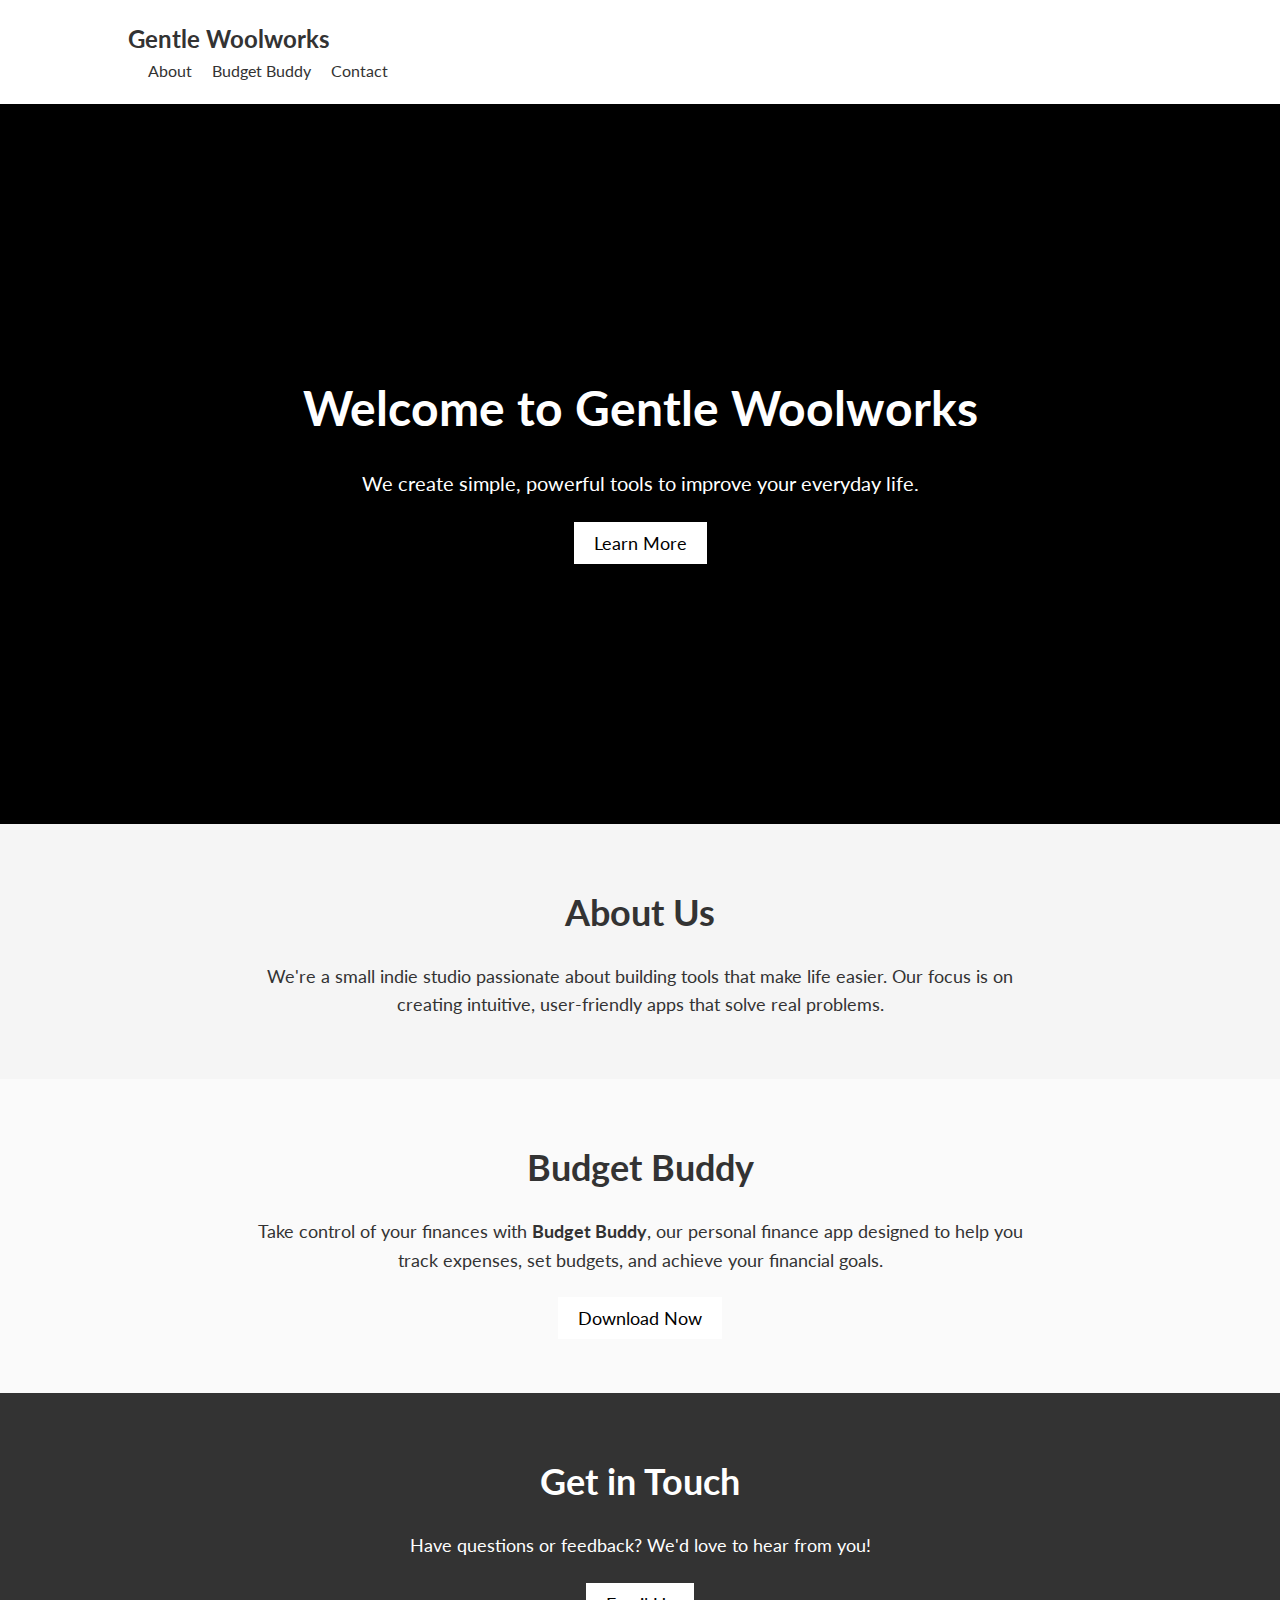
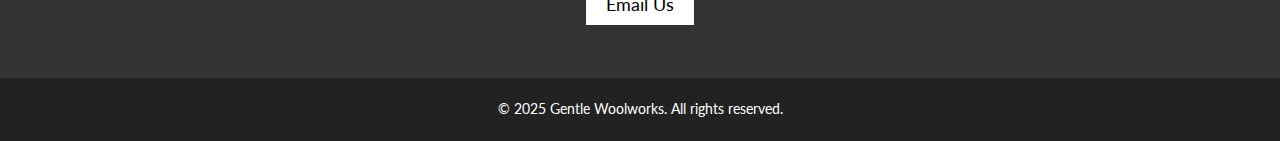
==== index.html @ 589a18ea "update landing page" ====
<!DOCTYPE html>
<html lang="en">
<head>
    <meta charset="UTF-8">
    <meta name="viewport" content="width=device-width, initial-scale=1.0">
    <title>Gentle Woolworks</title>
    <link href="https://fonts.googleapis.com/css2?family=Lato:wght@400;700&display=swap" rel="stylesheet">
    <link rel="stylesheet" href="styles.css">
</head>
<body>
    <header>
        <nav>
            <div class="logo">Gentle Woolworks</div>
            <ul class="nav-links">
                <li><a href="#about">About</a></li>
                <li><a href="#budget-buddy">Budget Buddy</a></li>
                <li><a href="#contact">Contact</a></li>
            </ul>
        </nav>
    </header>

    <section class="hero">
        <div class="hero-content">
            <h1>Welcome to Gentle Woolworks</h1>
            <p>We create simple, powerful tools to improve your everyday life.</p>
            <a href="#budget-buddy" class="cta-button">Learn More</a>
        </div>
    </section>

    <section id="about" class="about">
        <div class="about-content">
            <h2>About Us</h2>
            <p>We're a small indie studio passionate about building tools that make life easier. Our focus is on creating intuitive, user-friendly apps that solve real problems.</p>
        </div>
    </section>

    <section id="budget-buddy" class="budget-buddy">
        <div class="budget-buddy-content">
            <h2>Budget Buddy</h2>
            <p>Take control of your finances with <strong>Budget Buddy</strong>, our personal finance app designed to help you track expenses, set budgets, and achieve your financial goals.</p>
            <a href="#" class="cta-button">Download Now</a>
        </div>
    </section>

    <section id="contact" class="contact">
        <div class="contact-content">
            <h2>Get in Touch</h2>
            <p>Have questions or feedback? We'd love to hear from you!</p>
            <a href="mailto:hello@indiestudio.com" class="cta-button">Email Us</a>
        </div>
    </section>

    <footer>
        <p>&copy; 2025 Gentle Woolworks. All rights reserved.</p>
    </footer>
</body>
</html>
---- styles.css ----
/* General Styles */
* {
    margin: 0;
    padding: 0;
    box-sizing: border-box;
}

body {
    font-family: 'Lato', sans-serif;
    color: #333;
    background-color: #f4f4f4; /* Light gray for the body */
    line-height: 1.6;
}

a {
    color: #333;
    text-decoration: none;
}

/* Header Styles */
header {
    display: flex;
    justify-content: space-between;
    align-items: center;
    padding: 20px 10%;
    background-color: #fff; /* White background for header */
}

.logo {
    font-size: 24px;
    font-weight: bold;
    color: #333; /* Dark text for the logo */
}

.nav-links {
    list-style: none;
    display: flex;
}

.nav-links li {
    margin-left: 20px;
}

.nav-links a {
    font-size: 16px;
    color: #333;
}

.nav-links a:hover {
    text-decoration: underline;
}

/* Hero Section Styles */
.hero {
    display: flex;
    justify-content: center;
    align-items: center;
    height: 80vh;
    text-align: center;
    background-color: #000; /* Black background for hero section */
}

.hero-content h1 {
    font-size: 48px;
    margin-bottom: 20px;
    color: #fff; /* White text for contrast */
}

.hero-content p {
    font-size: 20px;
    margin-bottom: 30px;
    color: #fff;
}

.cta-button {
    padding: 10px 20px;
    font-size: 18px;
    background-color: #fff; /* White button */
    color: #000; /* Black text on the button */
    border: none;
    cursor: pointer;
    transition: background-color 0.3s ease;
}

.cta-button:hover {
    background-color: #ddd; /* Light gray on hover */
}

/* About Section Styles */
.about {
    padding: 60px 10%;
    text-align: center;
    background-color: #f5f5f5; /* Light gray background */
}

.about-content h2 {
    font-size: 36px;
    margin-bottom: 20px;
    color: #333;
}

.about-content p {
    font-size: 18px;
    max-width: 800px;
    margin: 0 auto;
    color: #333;
}

/* Budget Buddy Section Styles */
.budget-buddy {
    padding: 60px 10%;
    text-align: center;
    background-color: #fafafa; /* Slightly off-white background */
}

.budget-buddy-content h2 {
    font-size: 36px;
    margin-bottom: 20px;
    color: #333;
}

.budget-buddy-content p {
    font-size: 18px;
    max-width: 800px;
    margin: 0 auto 30px;
    color: #333;
}

/* Contact Section Styles */
.contact {
    padding: 60px 10%;
    text-align: center;
    background-color: #333; /* Dark gray background */
}

.contact-content h2 {
    font-size: 36px;
    margin-bottom: 20px;
    color: #fff; /* White text on dark background */
}

.contact-content p {
    font-size: 18px;
    margin-bottom: 30px;
    color: #fff;
}

/* Footer Styles */
footer {
    text-align: center;
    padding: 20px;
    background-color: #222; /* Darker gray background */
}

footer p {
    font-size: 14px;
    color: #fff; /* White text for footer */
}
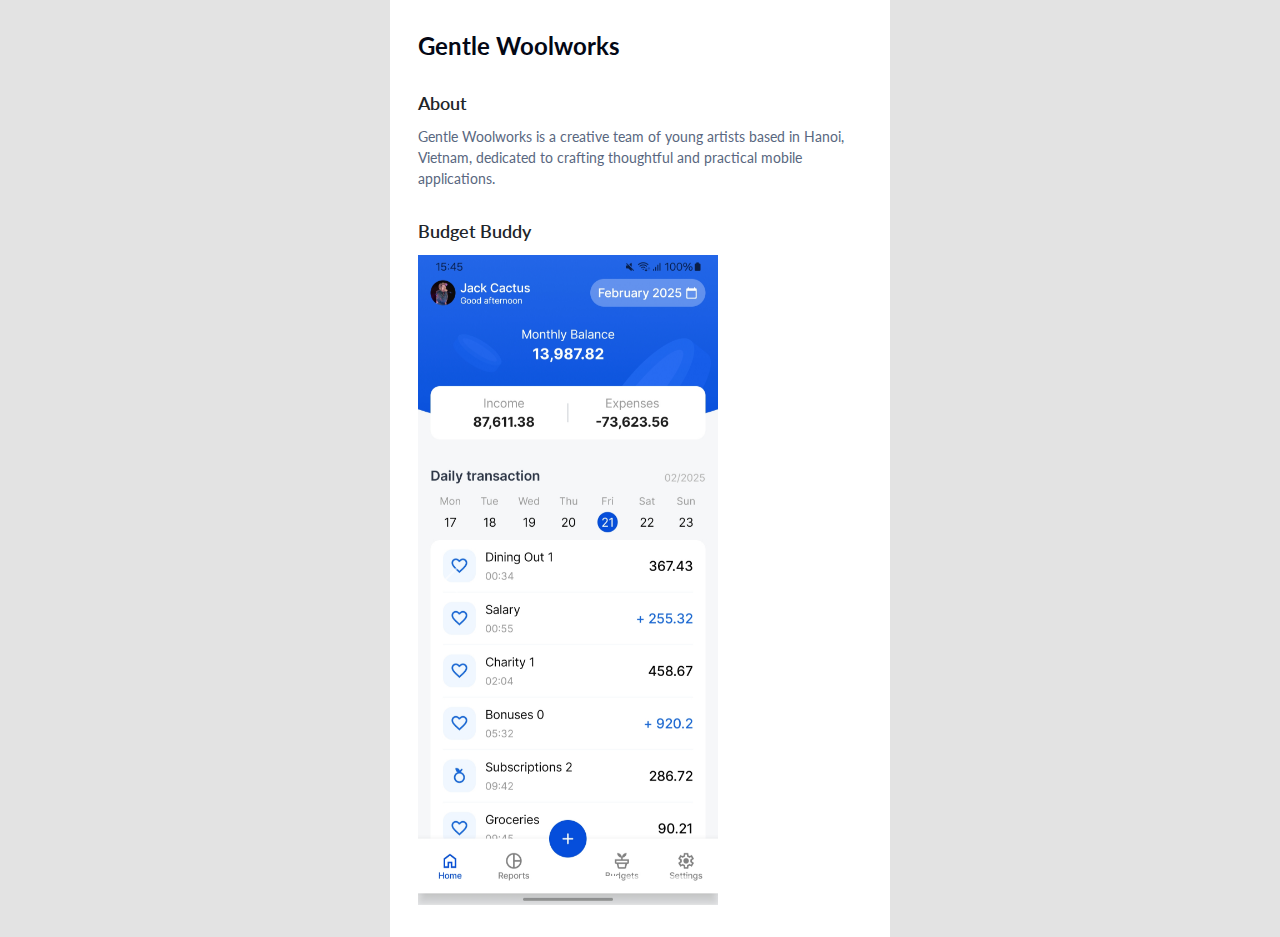
==== commit 97dcc320: "update index.html" ====
--- a/index.html
+++ b/index.html
@@ -1,57 +1,96 @@
 <!DOCTYPE html>
 <html lang="en">
+
 <head>
     <meta charset="UTF-8">
     <meta name="viewport" content="width=device-width, initial-scale=1.0">
     <title>Gentle Woolworks</title>
-    <link href="https://fonts.googleapis.com/css2?family=Lato:wght@400;700&display=swap" rel="stylesheet">
-    <link rel="stylesheet" href="styles.css">
+    <link href="https://fonts.googleapis.com/css2?family=Lato:wght@300;400;700&display=swap" rel="stylesheet">
+    <link href="https://cdn.jsdelivr.net/npm/bootstrap@5.3.3/dist/css/bootstrap.min.css" rel="stylesheet">
+    <script src="https://cdn.jsdelivr.net/npm/bootstrap@5.3.3/dist/js/bootstrap.bundle.min.js"></script>
+    <style>
+        body {
+            font-family: 'Lato', sans-serif;
+        }
+
+        h1 {
+            font-size: 24px;
+            font-weight: bold;
+            color: #040815;
+            margin: 0;
+        }
+
+        h2 {
+            font-size: 18px;
+            font-weight: 600;
+            margin: 0;
+        }
+
+        p.content {
+            color: #596780;
+            font-size: 14px;
+            margin: 0;
+        }
+
+        .carousel-item {
+            width: 300px;
+            aspect-ratio: 1080 / 2340;
+            /* Automatically calculates height */
+        }
+
+        .carousel-item img {
+            width: 100%;
+            height: 100%;
+            object-fit: cover;
+        }
+    </style>
 </head>
-<body>
-    <header>
-        <nav>
-            <div class="logo">Gentle Woolworks</div>
-            <ul class="nav-links">
-                <li><a href="#about">About</a></li>
-                <li><a href="#budget-buddy">Budget Buddy</a></li>
-                <li><a href="#contact">Contact</a></li>
-            </ul>
-        </nav>
-    </header>
 
-    <section class="hero">
-        <div class="hero-content">
-            <h1>Welcome to Gentle Woolworks</h1>
-            <p>We create simple, powerful tools to improve your everyday life.</p>
-            <a href="#budget-buddy" class="cta-button">Learn More</a>
+<body style="background-color: #e3e3e3; margin: 0;">
+    <div
+        style="max-width: 500px; min-height: 100vh; background-color: #FFFFFF; margin: 0 auto; padding-top: 32px; padding-bottom: 32px; padding-left: 28px; padding-right: 28px;">
+        <h1>Gentle Woolworks</h1>
+        <h2 style="margin-top: 32px;">About</h2>
+        <p class="content" style="margin-top: 12px;">Gentle Woolworks is a creative team of young artists based in
+            Hanoi, Vietnam, dedicated to crafting thoughtful and practical mobile applications.</p>
+        <h2 style="margin-top: 32px;">Budget Buddy</h2>
+
+        <!-- Carousel -->
+        <div id="demo" class="carousel slide" data-bs-ride="carousel" style="margin-top: 12px;">
+
+            <!-- Indicators/dots -->
+            <div class="carousel-indicators">
+                <button type="button" data-bs-target="#demo" data-bs-slide-to="0" class="active"></button>
+                <button type="button" data-bs-target="#demo" data-bs-slide-to="1"></button>
+                <button type="button" data-bs-target="#demo" data-bs-slide-to="2"></button>
+            </div>
+
+            <!-- The slideshow/carousel -->
+            <div class="carousel-inner" style="margin: 0 auto;">
+                <div class="carousel-item active">
+                    <img src="budget-buddy/home.jpg" alt="Los Angeles" class="d-block" style="width:100%">
+                </div>
+                <div class="carousel-item">
+                    <img src="budget-buddy/report.jpg" alt="Chicago" class="d-block" style="width:100%">
+                </div>
+                <div class="carousel-item">
+                    <img src="budget-buddy/budgets.jpg" alt="Chicago" class="d-block" style="width:100%">
+                </div>
+                <div class="carousel-item">
+                    <img src="budget-buddy/settings.jpg" alt="Chicago" class="d-block" style="width:100%">
+                </div>
+            </div>
+
+            <!-- Left and right controls/icons -->
+            <button class="carousel-control-prev" type="button" data-bs-target="#demo" data-bs-slide="prev">
+                <span class="carousel-control-prev-icon"></span>
+            </button>
+            <button class="carousel-control-next" type="button" data-bs-target="#demo" data-bs-slide="next">
+                <span class="carousel-control-next-icon"></span>
+            </button>
         </div>
-    </section>
 
-    <section id="about" class="about">
-        <div class="about-content">
-            <h2>About Us</h2>
-            <p>We're a small indie studio passionate about building tools that make life easier. Our focus is on creating intuitive, user-friendly apps that solve real problems.</p>
-        </div>
-    </section>
+    </div>
+</body>
 
-    <section id="budget-buddy" class="budget-buddy">
-        <div class="budget-buddy-content">
-            <h2>Budget Buddy</h2>
-            <p>Take control of your finances with <strong>Budget Buddy</strong>, our personal finance app designed to help you track expenses, set budgets, and achieve your financial goals.</p>
-            <a href="#" class="cta-button">Download Now</a>
-        </div>
-    </section>
-
-    <section id="contact" class="contact">
-        <div class="contact-content">
-            <h2>Get in Touch</h2>
-            <p>Have questions or feedback? We'd love to hear from you!</p>
-            <a href="mailto:hello@indiestudio.com" class="cta-button">Email Us</a>
-        </div>
-    </section>
-
-    <footer>
-        <p>&copy; 2025 Gentle Woolworks. All rights reserved.</p>
-    </footer>
-</body>
 </html>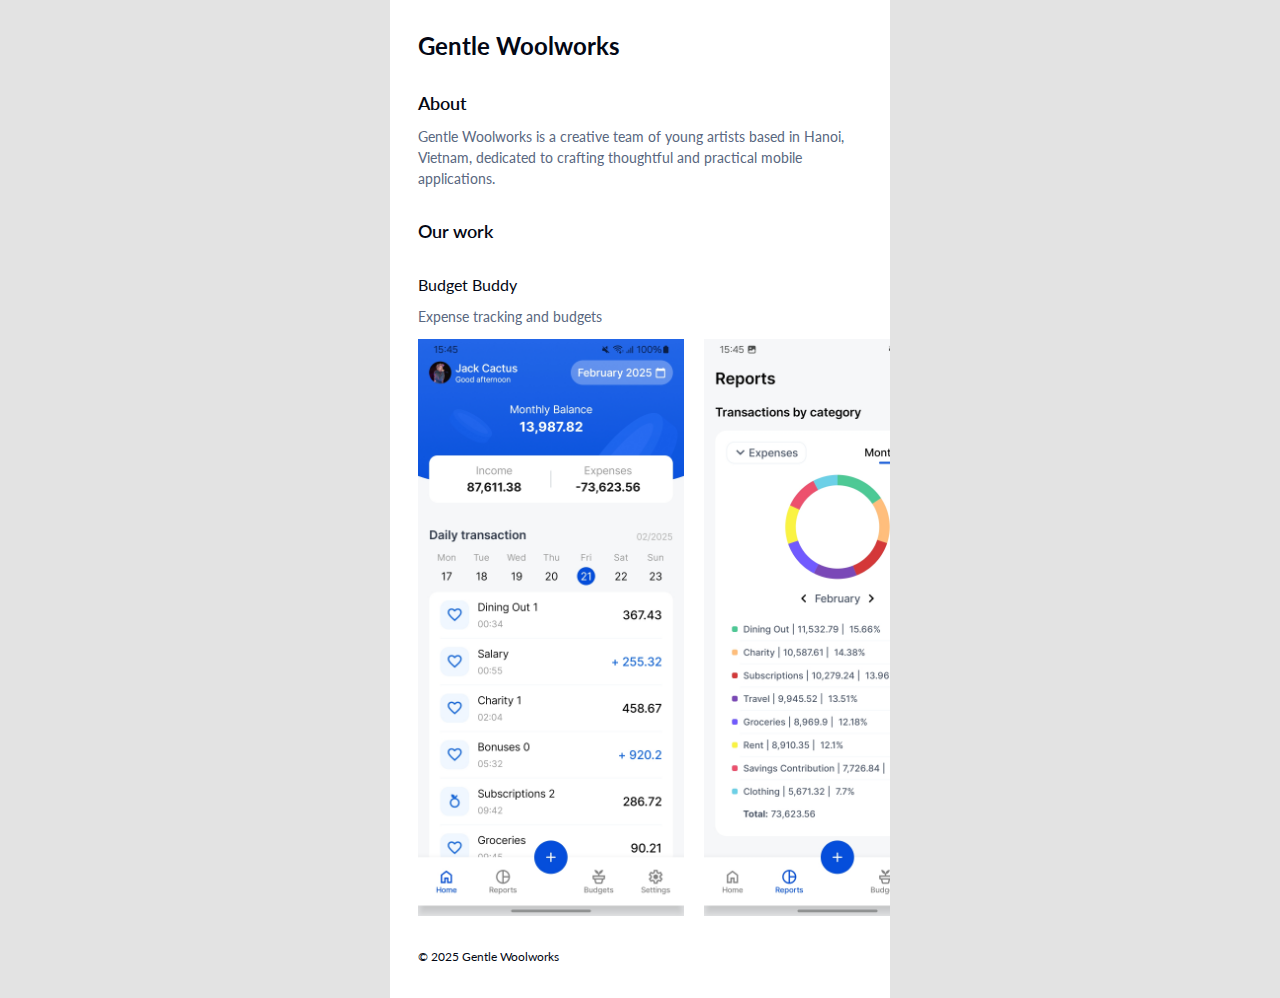
==== commit 77d46e62: "update index.html" ====
--- a/index.html
+++ b/index.html
@@ -18,77 +18,90 @@
             font-weight: bold;
             color: #040815;
             margin: 0;
+            padding-left: 28px;
+            padding-right: 28px;
         }
 
         h2 {
             font-size: 18px;
             font-weight: 600;
+            color: #040815;
             margin: 0;
+            padding-left: 28px;
+            padding-right: 28px;
+        }
+
+        h3 {
+            font-size: 16px;
+            font-weight: 400;
+            color: #040815;
+            margin: 0;
+            padding-left: 28px;
+            padding-right: 28px;
         }
 
         p.content {
             color: #596780;
             font-size: 14px;
             margin: 0;
+            padding-left: 28px;
+            padding-right: 28px;
         }
 
-        .carousel-item {
-            width: 300px;
-            aspect-ratio: 1080 / 2340;
-            /* Automatically calculates height */
+        div.scroll-container {
+            margin: 0;
+            overflow: auto;
+            white-space: nowrap;
         }
 
-        .carousel-item img {
-            width: 100%;
-            height: 100%;
-            object-fit: cover;
+        div.scroll-container::-webkit-scrollbar {
+            display: none;
+        }
+
+        div.scroll-container {
+            -ms-overflow-style: none;
+            scrollbar-width: none;
+        }
+
+        div.scroll-container img {
+            width: 60%;
+            aspect-ratio: 1080 / 2340;
+            margin-right: 16px;
+        }
+
+        #footer {
+            color: #040815;
+            font-size: 12px;
+            margin: 0;
+            padding-left: 28px;
+            padding-right: 28px;
         }
     </style>
 </head>
 
 <body style="background-color: #e3e3e3; margin: 0;">
     <div
-        style="max-width: 500px; min-height: 100vh; background-color: #FFFFFF; margin: 0 auto; padding-top: 32px; padding-bottom: 32px; padding-left: 28px; padding-right: 28px;">
+        style="max-width: 500px; min-height: 100vh; background-color: #FFFFFF; margin: 0 auto; padding-top: 32px; padding-bottom: 32px;">
         <h1>Gentle Woolworks</h1>
         <h2 style="margin-top: 32px;">About</h2>
         <p class="content" style="margin-top: 12px;">Gentle Woolworks is a creative team of young artists based in
             Hanoi, Vietnam, dedicated to crafting thoughtful and practical mobile applications.</p>
-        <h2 style="margin-top: 32px;">Budget Buddy</h2>
+        <h2 style="margin-top: 32px;">Our work</h2>
+        <h3 style="margin-top: 32px;">Budget Buddy</h3>
+        <p class="content" style="margin-top: 12px;">
+            Expense tracking and budgets
+        </p>
 
-        <!-- Carousel -->
-        <div id="demo" class="carousel slide" data-bs-ride="carousel" style="margin-top: 12px;">
+        <div class="scroll-container" style="margin-top: 12px; padding-left: 28px; padding-right: 28px;">
+            <img src="budget-buddy/home.jpg" alt="Cinque Terre">
+            <img src="budget-buddy/report.jpg" alt="Forest">
+            <img src="budget-buddy/report.jpg" alt="Northern Lights">
+            <img src="budget-buddy/settings.jpg" alt="Mountains">
+        </div>
 
-            <!-- Indicators/dots -->
-            <div class="carousel-indicators">
-                <button type="button" data-bs-target="#demo" data-bs-slide-to="0" class="active"></button>
-                <button type="button" data-bs-target="#demo" data-bs-slide-to="1"></button>
-                <button type="button" data-bs-target="#demo" data-bs-slide-to="2"></button>
-            </div>
+        <div style="flex-grow: 1;"></div>
 
-            <!-- The slideshow/carousel -->
-            <div class="carousel-inner" style="margin: 0 auto;">
-                <div class="carousel-item active">
-                    <img src="budget-buddy/home.jpg" alt="Los Angeles" class="d-block" style="width:100%">
-                </div>
-                <div class="carousel-item">
-                    <img src="budget-buddy/report.jpg" alt="Chicago" class="d-block" style="width:100%">
-                </div>
-                <div class="carousel-item">
-                    <img src="budget-buddy/budgets.jpg" alt="Chicago" class="d-block" style="width:100%">
-                </div>
-                <div class="carousel-item">
-                    <img src="budget-buddy/settings.jpg" alt="Chicago" class="d-block" style="width:100%">
-                </div>
-            </div>
-
-            <!-- Left and right controls/icons -->
-            <button class="carousel-control-prev" type="button" data-bs-target="#demo" data-bs-slide="prev">
-                <span class="carousel-control-prev-icon"></span>
-            </button>
-            <button class="carousel-control-next" type="button" data-bs-target="#demo" data-bs-slide="next">
-                <span class="carousel-control-next-icon"></span>
-            </button>
-        </div>
+        <div id="footer" style="margin-top: 32px;">© 2025 Gentle Woolworks</div>
 
     </div>
 </body>
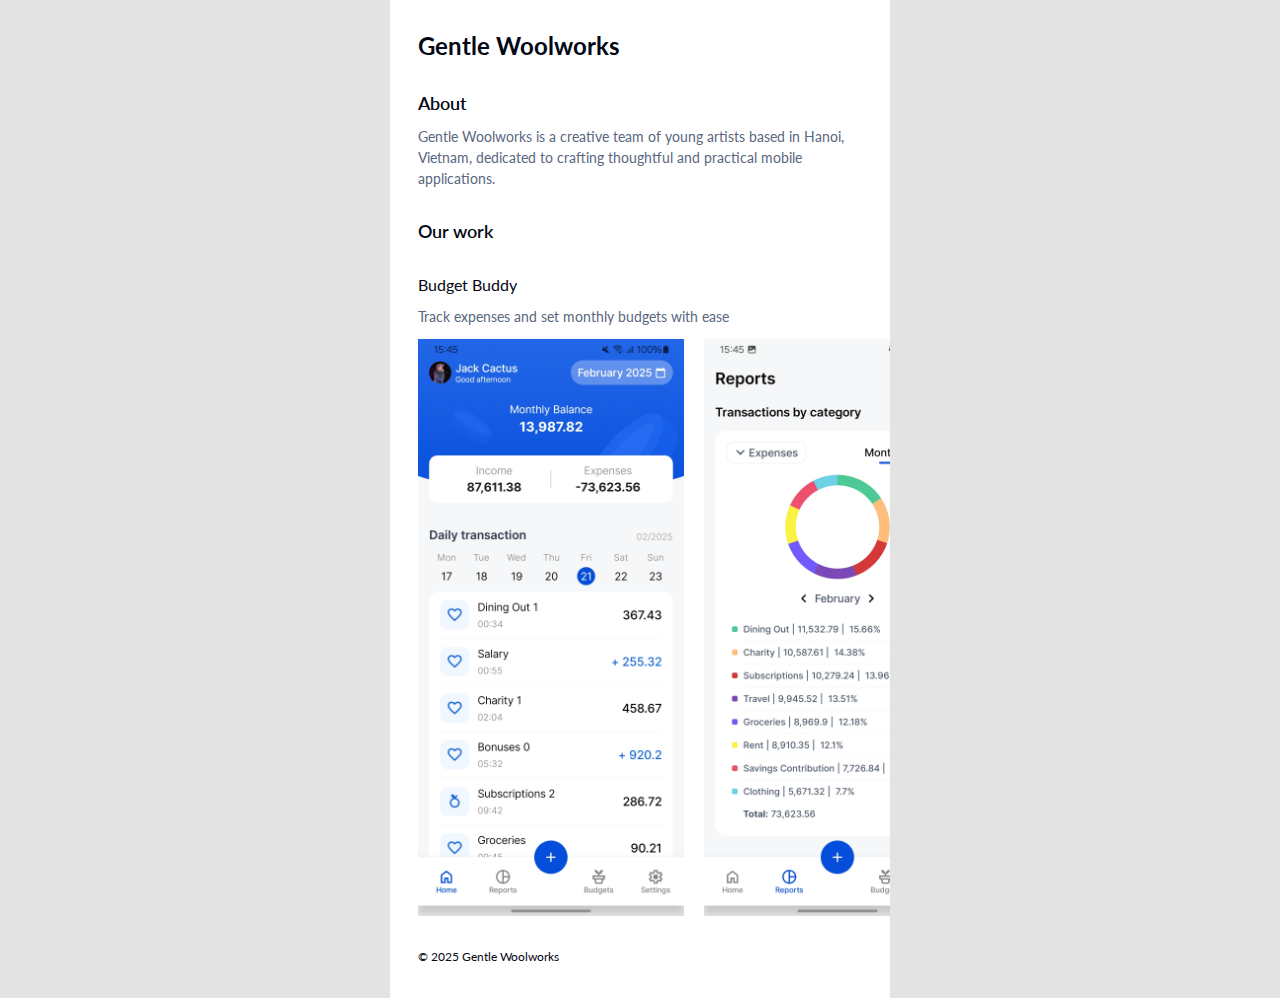
==== commit 8e594acf: "update index.html" ====
--- a/index.html
+++ b/index.html
@@ -7,76 +7,8 @@
     <title>Gentle Woolworks</title>
     <link href="https://fonts.googleapis.com/css2?family=Lato:wght@300;400;700&display=swap" rel="stylesheet">
     <link href="https://cdn.jsdelivr.net/npm/bootstrap@5.3.3/dist/css/bootstrap.min.css" rel="stylesheet">
+    <link rel="stylesheet" href="styles.css">
     <script src="https://cdn.jsdelivr.net/npm/bootstrap@5.3.3/dist/js/bootstrap.bundle.min.js"></script>
-    <style>
-        body {
-            font-family: 'Lato', sans-serif;
-        }
-
-        h1 {
-            font-size: 24px;
-            font-weight: bold;
-            color: #040815;
-            margin: 0;
-            padding-left: 28px;
-            padding-right: 28px;
-        }
-
-        h2 {
-            font-size: 18px;
-            font-weight: 600;
-            color: #040815;
-            margin: 0;
-            padding-left: 28px;
-            padding-right: 28px;
-        }
-
-        h3 {
-            font-size: 16px;
-            font-weight: 400;
-            color: #040815;
-            margin: 0;
-            padding-left: 28px;
-            padding-right: 28px;
-        }
-
-        p.content {
-            color: #596780;
-            font-size: 14px;
-            margin: 0;
-            padding-left: 28px;
-            padding-right: 28px;
-        }
-
-        div.scroll-container {
-            margin: 0;
-            overflow: auto;
-            white-space: nowrap;
-        }
-
-        div.scroll-container::-webkit-scrollbar {
-            display: none;
-        }
-
-        div.scroll-container {
-            -ms-overflow-style: none;
-            scrollbar-width: none;
-        }
-
-        div.scroll-container img {
-            width: 60%;
-            aspect-ratio: 1080 / 2340;
-            margin-right: 16px;
-        }
-
-        #footer {
-            color: #040815;
-            font-size: 12px;
-            margin: 0;
-            padding-left: 28px;
-            padding-right: 28px;
-        }
-    </style>
 </head>
 
 <body style="background-color: #e3e3e3; margin: 0;">
@@ -89,7 +21,7 @@
         <h2 style="margin-top: 32px;">Our work</h2>
         <h3 style="margin-top: 32px;">Budget Buddy</h3>
         <p class="content" style="margin-top: 12px;">
-            Expense tracking and budgets
+            Track expenses and set monthly budgets with ease
         </p>
 
         <div class="scroll-container" style="margin-top: 12px; padding-left: 28px; padding-right: 28px;">
--- a/styles.css
+++ b/styles.css
@@ -0,0 +1,82 @@
+body {
+    font-family: 'Lato', sans-serif;
+}
+
+h1 {
+    font-size: 24px;
+    font-weight: bold;
+    color: #040815;
+    margin: 0;
+    padding-left: 28px;
+    padding-right: 28px;
+}
+
+h2 {
+    font-size: 18px;
+    font-weight: 600;
+    color: #040815;
+    margin: 0;
+    padding-left: 28px;
+    padding-right: 28px;
+}
+
+h3 {
+    font-size: 16px;
+    font-weight: 400;
+    color: #040815;
+    margin: 0;
+    padding-left: 28px;
+    padding-right: 28px;
+}
+
+p.content {
+    color: #596780;
+    font-size: 14px;
+    margin: 0;
+    padding-left: 28px;
+    padding-right: 28px;
+}
+
+div.scroll-container {
+    margin: 0;
+    overflow: auto;
+    white-space: nowrap;
+}
+
+div.scroll-container::-webkit-scrollbar {
+    display: none;
+}
+
+div.scroll-container {
+    -ms-overflow-style: none;
+    scrollbar-width: none;
+}
+
+div.scroll-container img {
+    width: 60%;
+    aspect-ratio: 1080 / 2340;
+    margin-right: 16px;
+}
+
+#footer {
+    color: #040815;
+    font-size: 12px;
+    margin: 0;
+    padding-left: 28px;
+    padding-right: 28px;
+}
+
+.article * {
+    padding: 0;
+}
+
+.article p, ul, ol{
+    color: #040815;
+    font-size: 14px;
+    margin: 0;
+}
+
+.article h2 {
+    padding-top: 32px;
+    padding-bottom: 12px;
+}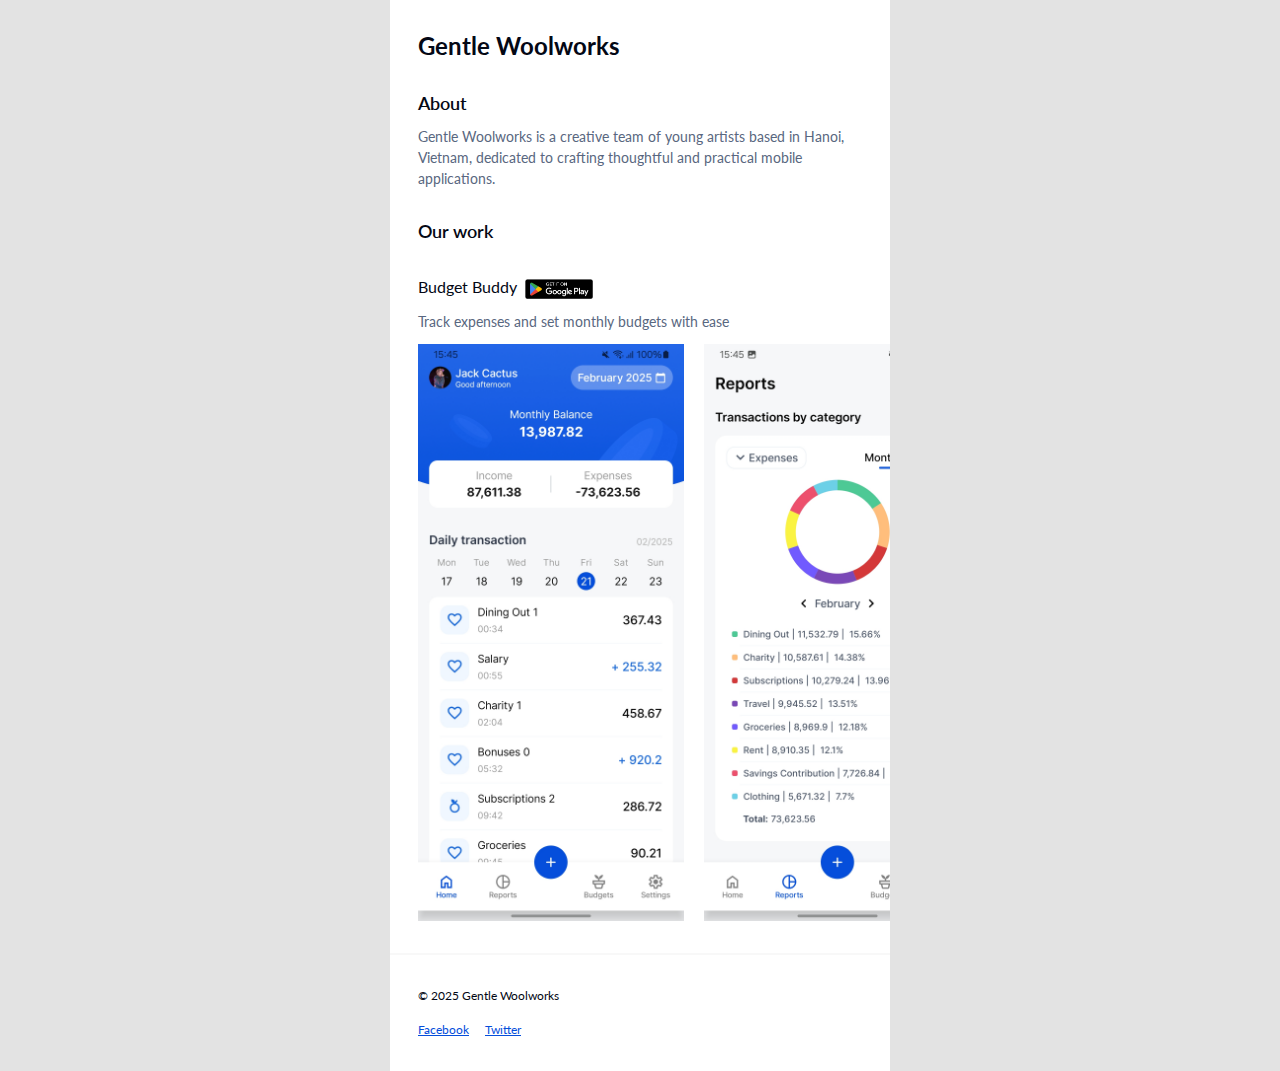
==== commit 5b86fe10: "update" ====
--- a/index.html
+++ b/index.html
@@ -19,21 +19,34 @@
         <p class="content" style="margin-top: 12px;">Gentle Woolworks is a creative team of young artists based in
             Hanoi, Vietnam, dedicated to crafting thoughtful and practical mobile applications.</p>
         <h2 style="margin-top: 32px;">Our work</h2>
-        <h3 style="margin-top: 32px;">Budget Buddy</h3>
+        <div style="display: flex; align-items: center; margin-top: 32px; gap: 8px;">
+            <h3 style="padding-right: 0px;">Budget Buddy</h3>
+            <a href="https://play.google.com/store/apps/details?id=me.austinng.budgetbuddy" target="_blank">
+                <img src="get_it_on_google_play.png" style="height: 20px; width: auto;" />
+            </a>
+        </div>
         <p class="content" style="margin-top: 12px;">
             Track expenses and set monthly budgets with ease
         </p>
 
         <div class="scroll-container" style="margin-top: 12px; padding-left: 28px; padding-right: 28px;">
-            <img src="budget-buddy/home.jpg" alt="Cinque Terre">
-            <img src="budget-buddy/report.jpg" alt="Forest">
-            <img src="budget-buddy/report.jpg" alt="Northern Lights">
-            <img src="budget-buddy/settings.jpg" alt="Mountains">
+            <img src="budget-buddy/home.jpg">
+            <img src="budget-buddy/report.jpg">
+            <img src="budget-buddy/report.jpg">
+            <img src="budget-buddy/settings.jpg">
         </div>
 
         <div style="flex-grow: 1;"></div>
 
-        <div id="footer" style="margin-top: 32px;">© 2025 Gentle Woolworks</div>
+        <hr style="margin-top: 32px; margin-left: 0; margin-right: 0;">
+
+        <div id="footer" style="margin-top: 32px;">
+            <p style="margin: 0;">© 2025 Gentle Woolworks</p>
+            <div class="follow-row" style="margin-top: 16px;">
+                <a href="https://www.facebook.com/austin.ng.1102" target="_blank">Facebook</a>
+                <a href="https://x.com/austin17ng" target="_blank">Twitter</a>
+            </div>
+        </div>
 
     </div>
 </body>
--- a/styles.css
+++ b/styles.css
@@ -66,6 +66,11 @@
     padding-right: 28px;
 }
 
+#footer a  {
+    color: #054EDB;
+    font-size: 12px;
+}
+
 .article * {
     padding: 0;
 }
@@ -79,4 +84,30 @@
 .article h2 {
     padding-top: 32px;
     padding-bottom: 12px;
-}+}
+
+hr {
+    border: none;
+    height: 2px;
+    background-color: #e3e3e3;
+}
+
+.follow-row {
+    display: flex;
+    gap: 16px
+}
+
+.primary-button {
+    background-color: #007bff; /* Blue color */
+    color: white;
+    padding: 10px 20px;
+    border: none;
+    border-radius: 5px;
+    font-size: 16px;
+    cursor: pointer;
+  }
+
+  .primary-button:hover {
+    background-color: #0056b3; /* Darker blue on hover */
+  }
+  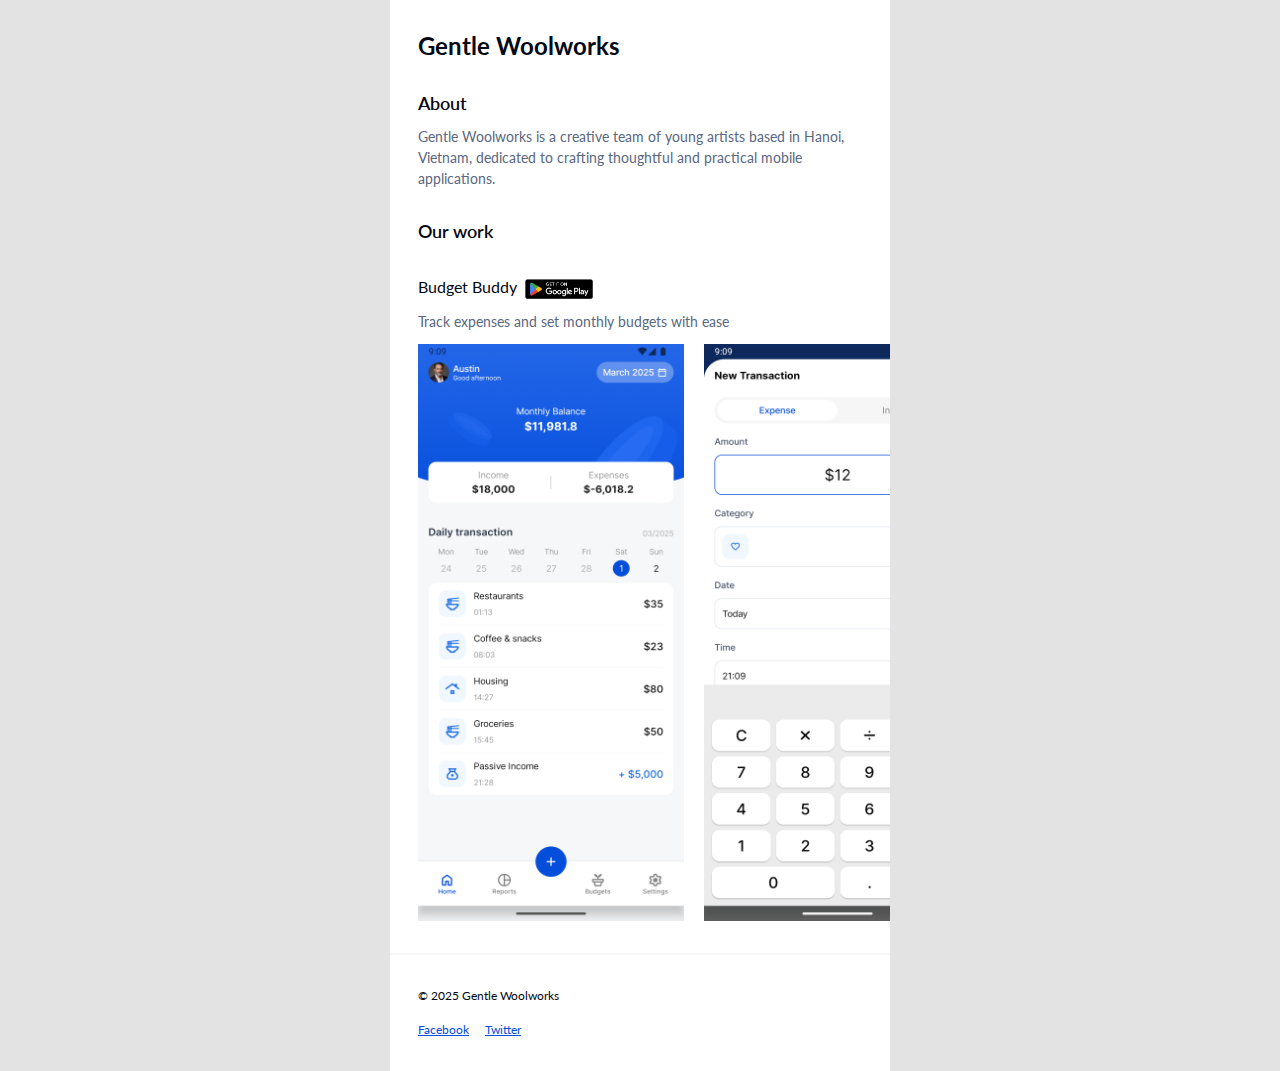
==== commit 95319dbd: "update somthing" ====
--- a/index.html
+++ b/index.html
@@ -30,10 +30,12 @@
         </p>
 
         <div class="scroll-container" style="margin-top: 12px; padding-left: 28px; padding-right: 28px;">
-            <img src="budget-buddy/home.jpg">
-            <img src="budget-buddy/report.jpg">
-            <img src="budget-buddy/report.jpg">
-            <img src="budget-buddy/settings.jpg">
+            <img src="budget-buddy/bb_0.png">
+            <img src="budget-buddy/bb_1.png">
+            <img src="budget-buddy/bb_2.png">
+            <img src="budget-buddy/bb_3.png">
+            <img src="budget-buddy/bb_4.png">
+            <img src="budget-buddy/bb_.png">
         </div>
 
         <div style="flex-grow: 1;"></div>
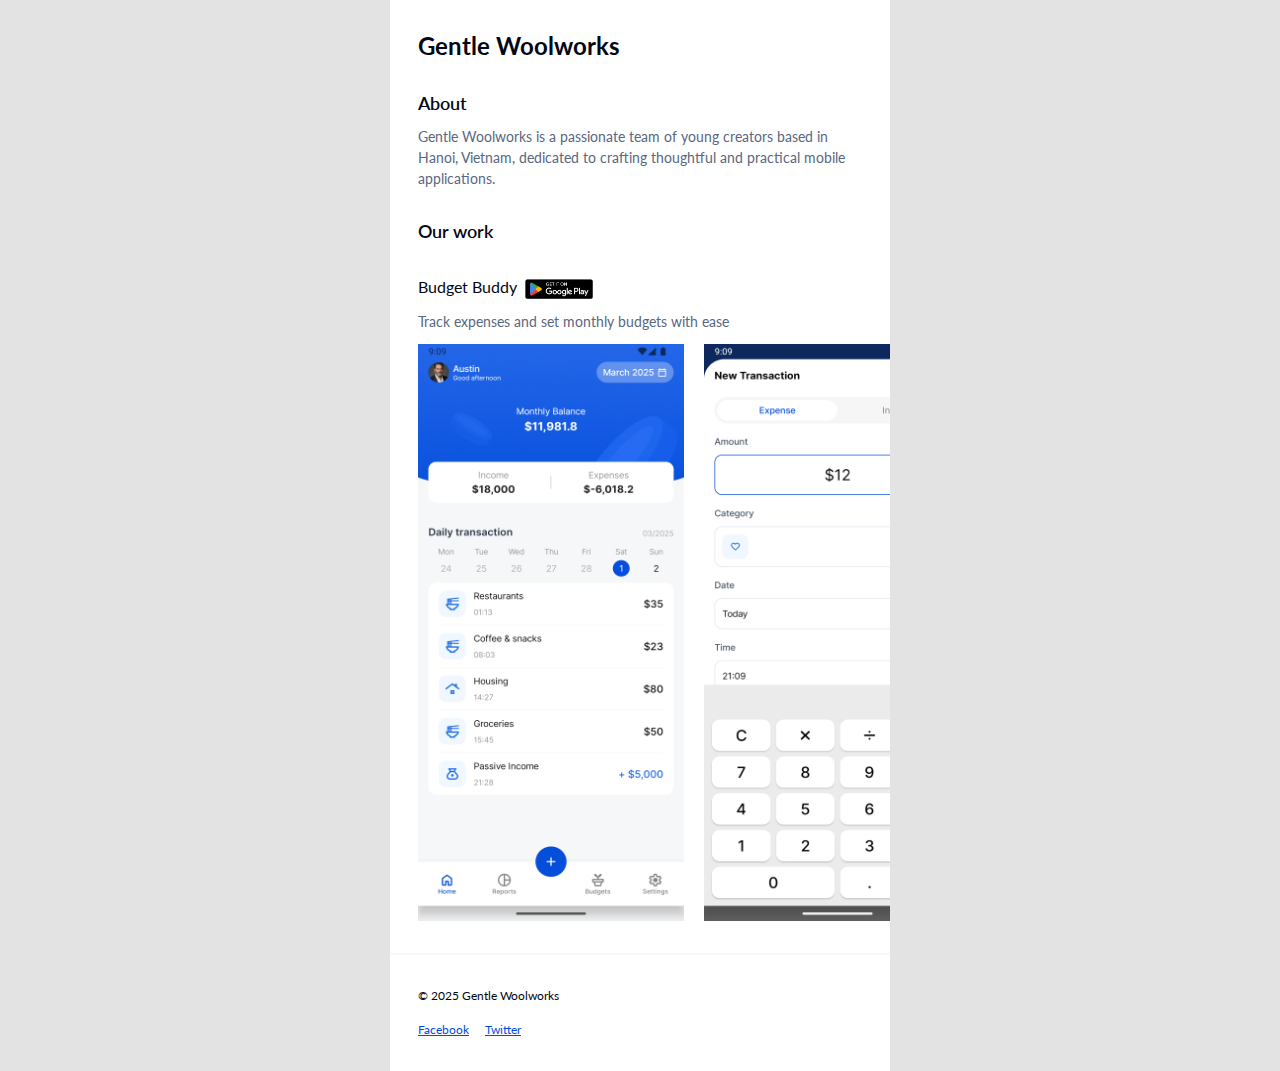
==== commit 93f87356: "update somthing" ====
--- a/index.html
+++ b/index.html
@@ -16,7 +16,7 @@
         style="max-width: 500px; min-height: 100vh; background-color: #FFFFFF; margin: 0 auto; padding-top: 32px; padding-bottom: 32px;">
         <h1>Gentle Woolworks</h1>
         <h2 style="margin-top: 32px;">About</h2>
-        <p class="content" style="margin-top: 12px;">Gentle Woolworks is a creative team of young artists based in
+        <p class="content" style="margin-top: 12px;">Gentle Woolworks is a passionate team of young creators based in
             Hanoi, Vietnam, dedicated to crafting thoughtful and practical mobile applications.</p>
         <h2 style="margin-top: 32px;">Our work</h2>
         <div style="display: flex; align-items: center; margin-top: 32px; gap: 8px;">
@@ -35,7 +35,7 @@
             <img src="budget-buddy/bb_2.png">
             <img src="budget-buddy/bb_3.png">
             <img src="budget-buddy/bb_4.png">
-            <img src="budget-buddy/bb_.png">
+            <img src="budget-buddy/bb_5.png">
         </div>
 
         <div style="flex-grow: 1;"></div>
